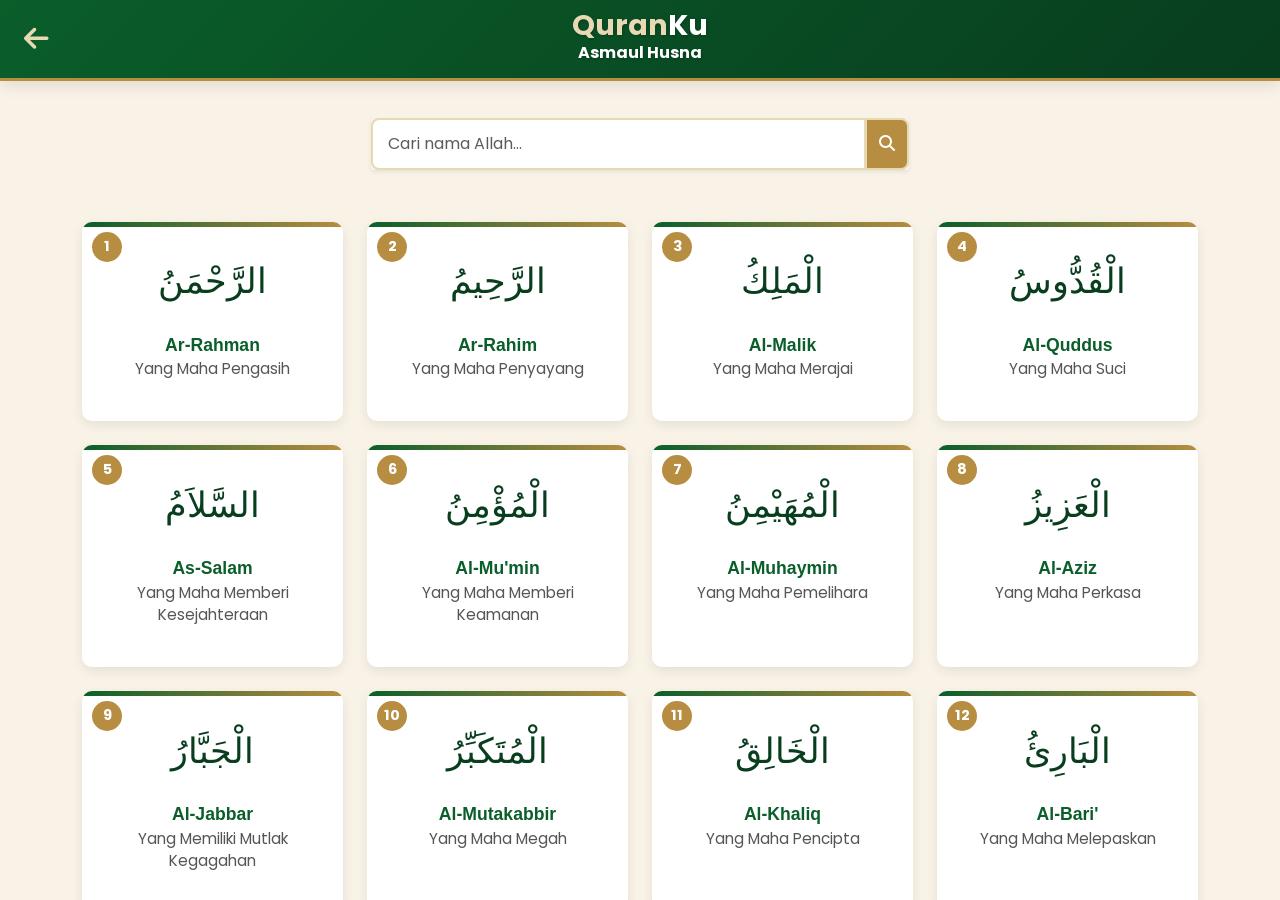
==== asmaul-husna/index.html @ c401ebb1 "Add files via upload" ====
<!DOCTYPE html>
<html lang="id">
  <head>
    <meta charset="UTF-8" />
    <meta http-equiv="X-UA-Compatible" content="IE=edge" />
    <meta name="viewport" content="width=device-width, initial-scale=1.0" />
    <title>Asmaul Husna - ngajionline</title>
    <link
      href="https://cdn.jsdelivr.net/npm/bootstrap@5.2.3/dist/css/bootstrap.min.css"
      rel="stylesheet"
    />
    <link
      rel="stylesheet"
      href="https://cdnjs.cloudflare.com/ajax/libs/font-awesome/6.4.0/css/all.min.css"
    />
    <link
      href="https://fonts.googleapis.com/css2?family=Poppins:wght@300;400;500;600;700&family=Amiri:wght@400;700&family=Lateef&family=Scheherazade+New:wght@400;700&display=swap"
      rel="stylesheet"
    />
    <style>
      :root {
        --islamic-green: #0a5e2a;
        --gold: #b78d41;
        --cream: #f8f3e6;
        --light-gold: #e8d9b5;
        --dark-green: #083d1e;
        --white: #ffffff;
      }
      body {
        font-family: "Poppins", sans-serif;
        background-color: var(--cream);
        color: #333;
        overflow-x: hidden;
        padding-top: 70px;
      }
      .arabic-font {
        font-family: "Scheherazade New", "Amiri", "Lateef", serif;
      }
      .navbar {
        background: linear-gradient(
          135deg,
          var(--islamic-green) 0%,
          var(--dark-green) 100%
        ) !important;
        box-shadow: 0 4px 15px rgba(0, 0, 0, 0.1);
        border-bottom: 3px solid var(--gold);
      }
      .navbar h1 {
        font-weight: 700;
        font-size: 1.8rem;
        color: var(--white);
        text-shadow: 1px 1px 3px rgba(0, 0, 0, 0.2);
      }
      .navbar h1 span {
        color: var(--light-gold);
      }
      .toogle-back {
        color: var(--light-gold) !important;
        transition: all 0.3s ease;
      }
      .toogle-back:hover {
        background: rgba(255, 255, 255, 0.1);
        transform: translateX(-3px);
      }
      .input-asmaul-husna {
        border: 2px solid var(--light-gold);
        border-radius: 8px 0 0 8px !important;
        font-size: 1rem;
        padding: 12px 15px;
      }
      .input-asmaul-husna:focus {
        box-shadow: 0 0 0 0.25rem rgba(183, 141, 65, 0.25);
        border-color: var(--gold);
      }
      .btn-cari {
        border: 2px solid var(--light-gold);
        background-color: var(--gold);
        color: white;
        border-radius: 0 8px 8px 0 !important;
        font-weight: 500;
        transition: all 0.3s ease;
      }
      .btn-cari:hover {
        background-color: var(--dark-green);
        border-color: var(--gold);
      }
      .isi-asmaul-husna {
        padding: 20px 0;
        justify-content: center !important;
      }
      .asmaul-card {
        background: var(--white);
        border-radius: 10px;
        box-shadow: 0 4px 12px rgba(0, 0, 0, 0.08);
        margin-bottom: 20px;
        transition: all 0.3s ease;
        border: none;
        overflow: hidden;
        position: relative;
        width: 100%;
        max-width: 300px;
      }
      .asmaul-card:hover {
        transform: translateY(-5px);
        box-shadow: 0 8px 20px rgba(0, 0, 0, 0.12);
      }
      .asmaul-card::before {
        content: "";
        position: absolute;
        top: 0;
        left: 0;
        right: 0;
        height: 5px;
        background: linear-gradient(
          90deg,
          var(--islamic-green) 0%,
          var(--gold) 100%
        );
      }
      .card-number {
        position: absolute;
        top: 10px;
        left: 10px;
        background: var(--gold);
        color: white;
        width: 30px;
        height: 30px;
        border-radius: 50%;
        display: flex;
        align-items: center;
        justify-content: center;
        font-weight: bold;
        font-size: 0.9rem;
      }
      .arabic-name {
        font-family: "Scheherazade New", serif;
        font-size: 2.2rem;
        text-align: center;
        color: var(--dark-green);
        padding: 20px 10px 0;
        line-height: 1.4;
        min-height: 100px;
        display: flex;
        align-items: center;
        justify-content: center;
      }
      .latin-name {
        font-weight: 600;
        text-align: center;
        color: var(--islamic-green);
        margin-top: 10px;
        font-size: 1.1rem;
      }
      .meaning {
        text-align: center;
        color: #555;
        padding: 0 15px 20px;
        font-size: 0.95rem;
        line-height: 1.5;
      }
      .loading {
        display: flex;
        justify-content: center;
        padding: 30px;
      }
      .spinner {
        width: 40px;
        height: 40px;
        border: 4px solid var(--light-gold);
        border-top: 4px solid var(--islamic-green);
        border-radius: 50%;
        animation: spin 1s linear infinite;
      }
      @keyframes spin {
        0% {
          transform: rotate(0deg);
        }
        100% {
          transform: rotate(360deg);
        }
      }
      @media (max-width: 768px) {
        .navbar h1 {
          font-size: 1.5rem;
        }
        .arabic-name {
          font-size: 1.8rem;
          min-height: 80px;
        }
      }
    </style>
  </head>
  <body>
    <!-- header -->
    <nav class="navbar fixed-top">
      <div class="container-fluid">
        <div class="col-2 ps-2">
          <a href="../index.html"
            ><i class="fas fa-arrow-left fs-3 toogle-back p-1 rounded"></i
          ></a>
        </div>
        <div class="col-8 text-center">
          <h1>
            <span>Quran</span>Ku
            <small class="d-block fs-6">Asmaul Husna</small>
          </h1>
        </div>
        <div class="col-2"></div>
      </div>
    </nav>

    <!-- input search -->
    <div class="container mt-4 pt-3">
      <div class="row p-2 d-flex justify-content-center">
        <div class="col-md-8 col-lg-6">
          <div class="input-group mb-4 shadow-sm">
            <input
              type="text"
              class="form-control input-asmaul-husna"
              placeholder="Cari nama Allah..."
              aria-label="Cari nama Allah"
            />
            <button class="btn btn-cari" type="button">
              <i class="fas fa-search"></i>
            </button>
          </div>
        </div>
      </div>
    </div>

    <!-- container asmaul husna -->
    <div class="container">
      <div class="loading">
        <div class="spinner"></div>
      </div>
      <div class="row isi-asmaul-husna justify-content-center">
        <!-- Cards will be inserted here by JavaScript -->
      </div>
    </div>

    <script src="https://cdn.jsdelivr.net/npm/bootstrap@5.2.3/dist/js/bootstrap.bundle.min.js"></script>
    <script src="https://code.jquery.com/jquery-3.6.2.min.js"></script>
    <script>
      $(document).ready(function () {
        // Data Asmaul Husna (99 nama)
        const asmaulHusna = [
          {
            number: 1,
            arabic: "الرَّحْمَنُ",
            latin: "Ar-Rahman",
            meaning: "Yang Maha Pengasih",
          },
          {
            number: 2,
            arabic: "الرَّحِيمُ",
            latin: "Ar-Rahim",
            meaning: "Yang Maha Penyayang",
          },
          {
            number: 3,
            arabic: "الْمَلِكُ",
            latin: "Al-Malik",
            meaning: "Yang Maha Merajai",
          },
          {
            number: 4,
            arabic: "الْقُدُّوسُ",
            latin: "Al-Quddus",
            meaning: "Yang Maha Suci",
          },
          {
            number: 5,
            arabic: "السَّلاَمُ",
            latin: "As-Salam",
            meaning: "Yang Maha Memberi Kesejahteraan",
          },
          {
            number: 6,
            arabic: "الْمُؤْمِنُ",
            latin: "Al-Mu'min",
            meaning: "Yang Maha Memberi Keamanan",
          },
          {
            number: 7,
            arabic: "الْمُهَيْمِنُ",
            latin: "Al-Muhaymin",
            meaning: "Yang Maha Pemelihara",
          },
          {
            number: 8,
            arabic: "الْعَزِيزُ",
            latin: "Al-Aziz",
            meaning: "Yang Maha Perkasa",
          },
          {
            number: 9,
            arabic: "الْجَبَّارُ",
            latin: "Al-Jabbar",
            meaning: "Yang Memiliki Mutlak Kegagahan",
          },
          {
            number: 10,
            arabic: "الْمُتَكَبِّرُ",
            latin: "Al-Mutakabbir",
            meaning: "Yang Maha Megah",
          },
          {
            number: 11,
            arabic: "الْخَالِقُ",
            latin: "Al-Khaliq",
            meaning: "Yang Maha Pencipta",
          },
          {
            number: 12,
            arabic: "الْبَارِئُ",
            latin: "Al-Bari'",
            meaning: "Yang Maha Melepaskan",
          },
          {
            number: 13,
            arabic: "الْمُصَوِّرُ",
            latin: "Al-Musawwir",
            meaning: "Yang Maha Membentuk Rupa",
          },
          {
            number: 14,
            arabic: "الْغَفَّارُ",
            latin: "Al-Ghaffar",
            meaning: "Yang Maha Pengampun",
          },
          {
            number: 15,
            arabic: "الْقَهَّارُ",
            latin: "Al-Qahhar",
            meaning: "Yang Maha Menaklukkan",
          },
          {
            number: 16,
            arabic: "الْوَهَّابُ",
            latin: "Al-Wahhab",
            meaning: "Yang Maha Pemberi Karunia",
          },
          {
            number: 17,
            arabic: "الرَّزَّاقُ",
            latin: "Ar-Razzaq",
            meaning: "Yang Maha Pemberi Rezeki",
          },
          {
            number: 18,
            arabic: "الْفَتَّاحُ",
            latin: "Al-Fattah",
            meaning: "Yang Maha Pembuka Rahmat",
          },
          {
            number: 19,
            arabic: "اَلْعَلِيْمُ",
            latin: "Al-'Alim",
            meaning: "Yang Maha Mengetahui",
          },
          {
            number: 20,
            arabic: "الْقَابِضُ",
            latin: "Al-Qabid",
            meaning: "Yang Maha Menyempitkan",
          },
          {
            number: 21,
            arabic: "الْبَاسِطُ",
            latin: "Al-Basit",
            meaning: "Yang Maha Melapangkan",
          },
          {
            number: 22,
            arabic: "الْخَافِضُ",
            latin: "Al-Khafid",
            meaning: "Yang Maha Merendahkan",
          },
          {
            number: 23,
            arabic: "الرَّافِعُ",
            latin: "Ar-Rafi'",
            meaning: "Yang Maha Meninggikan",
          },
          {
            number: 24,
            arabic: "الْمُعِزُّ",
            latin: "Al-Mu'izz",
            meaning: "Yang Maha Memuliakan",
          },
          {
            number: 25,
            arabic: "المُذِلُّ",
            latin: "Al-Mudhill",
            meaning: "Yang Maha Menghinakan",
          },
          {
            number: 26,
            arabic: "السَّمِيعُ",
            latin: "As-Sami'",
            meaning: "Yang Maha Mendengar",
          },
          {
            number: 27,
            arabic: "الْبَصِيرُ",
            latin: "Al-Basir",
            meaning: "Yang Maha Melihat",
          },
          {
            number: 28,
            arabic: "الْحَكَمُ",
            latin: "Al-Hakam",
            meaning: "Yang Maha Menetapkan",
          },
          {
            number: 29,
            arabic: "الْعَدْلُ",
            latin: "Al-Adl",
            meaning: "Yang Maha Adil",
          },
          {
            number: 30,
            arabic: "اللَّطِيفُ",
            latin: "Al-Latif",
            meaning: "Yang Maha Lembut",
          },
          {
            number: 31,
            arabic: "الْخَبِيرُ",
            latin: "Al-Khabir",
            meaning: "Yang Maha Mengenal",
          },
          {
            number: 32,
            arabic: "الْحَلِيمُ",
            latin: "Al-Halim",
            meaning: "Yang Maha Penyantun",
          },
          {
            number: 33,
            arabic: "الْعَظِيمُ",
            latin: "Al-Azim",
            meaning: "Yang Maha Agung",
          },
          {
            number: 34,
            arabic: "الْغَفُورُ",
            latin: "Al-Ghafur",
            meaning: "Yang Maha Pengampun",
          },
          {
            number: 35,
            arabic: "الشَّكُورُ",
            latin: "Asy-Syakur",
            meaning: "Yang Maha Mensyukuri",
          },
          {
            number: 36,
            arabic: "الْعَلِيُّ",
            latin: "Al-Aliyy",
            meaning: "Yang Maha Tinggi",
          },
          {
            number: 37,
            arabic: "الْكَبِيرُ",
            latin: "Al-Kabir",
            meaning: "Yang Maha Besar",
          },
          {
            number: 38,
            arabic: "الْحَفِيظُ",
            latin: "Al-Hafiz",
            meaning: "Yang Maha Memelihara",
          },
          {
            number: 39,
            arabic: "المُقيِت",
            latin: "Al-Muqit",
            meaning: "Yang Maha Pemberi Kecukupan",
          },
          {
            number: 40,
            arabic: "الْحسِيبُ",
            latin: "Al-Hasib",
            meaning: "Yang Maha Membuat Perhitungan",
          },
          {
            number: 41,
            arabic: "الْجَلِيلُ",
            latin: "Al-Jalil",
            meaning: "Yang Maha Mulia",
          },
          {
            number: 42,
            arabic: "الْكَرِيمُ",
            latin: "Al-Karim",
            meaning: "Yang Maha Pemurah",
          },
          {
            number: 43,
            arabic: "الرَّقِيبُ",
            latin: "Ar-Raqib",
            meaning: "Yang Maha Mengawasi",
          },
          {
            number: 44,
            arabic: "الْمُجِيبُ",
            latin: "Al-Mujib",
            meaning: "Yang Maha Mengabulkan",
          },
          {
            number: 45,
            arabic: "الْوَاسِعُ",
            latin: "Al-Wasi'",
            meaning: "Yang Maha Luas",
          },
          {
            number: 46,
            arabic: "الْحَكِيمُ",
            latin: "Al-Hakim",
            meaning: "Yang Maha Bijaksana",
          },
          {
            number: 47,
            arabic: "الْوَدُودُ",
            latin: "Al-Wadud",
            meaning: "Yang Maha Mengasihi",
          },
          {
            number: 48,
            arabic: "الْمَجِيدُ",
            latin: "Al-Majid",
            meaning: "Yang Maha Mulia",
          },
          {
            number: 49,
            arabic: "الْبَاعِثُ",
            latin: "Al-Ba'its",
            meaning: "Yang Maha Membangkitkan",
          },
          {
            number: 50,
            arabic: "الشَّهِيدُ",
            latin: "Asy-Syahid",
            meaning: "Yang Maha Menyaksikan",
          },
          {
            number: 51,
            arabic: "الْحَقُّ",
            latin: "Al-Haqq",
            meaning: "Yang Maha Benar",
          },
          {
            number: 52,
            arabic: "الْوَكِيلُ",
            latin: "Al-Wakil",
            meaning: "Yang Maha Memelihara",
          },
          {
            number: 53,
            arabic: "الْقَوِيُّ",
            latin: "Al-Qawiyy",
            meaning: "Yang Maha Kuat",
          },
          {
            number: 54,
            arabic: "الْمَتِينُ",
            latin: "Al-Matin",
            meaning: "Yang Maha Kokoh",
          },
          {
            number: 55,
            arabic: "الْوَلِيُّ",
            latin: "Al-Waliyy",
            meaning: "Yang Maha Melindungi",
          },
          {
            number: 56,
            arabic: "الْحَمِيدُ",
            latin: "Al-Hamid",
            meaning: "Yang Maha Terpuji",
          },
          {
            number: 57,
            arabic: "الْمُحْصِي",
            latin: "Al-Muhshi",
            meaning: "Yang Maha Menghitung",
          },
          {
            number: 58,
            arabic: "الْمُبْدِئُ",
            latin: "Al-Mubdi'",
            meaning: "Yang Maha Memulai",
          },
          {
            number: 59,
            arabic: "الْمُعِيدُ",
            latin: "Al-Mu'id",
            meaning: "Yang Maha Mengembalikan Kehidupan",
          },
          {
            number: 60,
            arabic: "الْمُحْيِي",
            latin: "Al-Muhyi",
            meaning: "Yang Maha Menghidupkan",
          },
          {
            number: 61,
            arabic: "اَلْمُمِيتُ",
            latin: "Al-Mumit",
            meaning: "Yang Maha Mematikan",
          },
          {
            number: 62,
            arabic: "الْحَيُّ",
            latin: "Al-Hayy",
            meaning: "Yang Maha Hidup",
          },
          {
            number: 63,
            arabic: "الْقَيُّومُ",
            latin: "Al-Qayyum",
            meaning: "Yang Maha Berdiri Sendiri",
          },
          {
            number: 64,
            arabic: "الْوَاجِدُ",
            latin: "Al-Wajid",
            meaning: "Yang Maha Penemu",
          },
          {
            number: 65,
            arabic: "الْمَاجِدُ",
            latin: "Al-Majid",
            meaning: "Yang Maha Mulia",
          },
          {
            number: 66,
            arabic: "الْواحِدُ",
            latin: "Al-Wahid",
            meaning: "Yang Maha Esa",
          },
          {
            number: 67,
            arabic: "اَلاَحَدُ",
            latin: "Al-Ahad",
            meaning: "Yang Maha Tunggal",
          },
          {
            number: 68,
            arabic: "الصَّمَدُ",
            latin: "As-Samad",
            meaning: "Yang Maha Dibutuhkan",
          },
          {
            number: 69,
            arabic: "الْقَادِرُ",
            latin: "Al-Qadir",
            meaning: "Yang Maha Kuasa",
          },
          {
            number: 70,
            arabic: "الْمُقْتَدِرُ",
            latin: "Al-Muqtadir",
            meaning: "Yang Maha Menentukan",
          },
          {
            number: 71,
            arabic: "الْمُقَدِّمُ",
            latin: "Al-Muqaddim",
            meaning: "Yang Maha Mendahulukan",
          },
          {
            number: 72,
            arabic: "الْمُؤَخِّرُ",
            latin: "Al-Mu'akhkhir",
            meaning: "Yang Maha Mengakhirkan",
          },
          {
            number: 73,
            arabic: "الأوَّلُ",
            latin: "Al-Awwal",
            meaning: "Yang Maha Awal",
          },
          {
            number: 74,
            arabic: "الآخِرُ",
            latin: "Al-Akhir",
            meaning: "Yang Maha Akhir",
          },
          {
            number: 75,
            arabic: "الظَّاهِرُ",
            latin: "Az-Zahir",
            meaning: "Yang Maha Nyata",
          },
          {
            number: 76,
            arabic: "الْبَاطِنُ",
            latin: "Al-Batin",
            meaning: "Yang Maha Ghaib",
          },
          {
            number: 77,
            arabic: "الْوَالِي",
            latin: "Al-Wali",
            meaning: "Yang Maha Memerintah",
          },
          {
            number: 78,
            arabic: "الْمُتَعَالِي",
            latin: "Al-Muta'ali",
            meaning: "Yang Maha Tinggi",
          },
          {
            number: 79,
            arabic: "الْبَرُّ",
            latin: "Al-Barr",
            meaning: "Yang Maha Dermawan",
          },
          {
            number: 80,
            arabic: "التَّوَابُ",
            latin: "At-Tawwab",
            meaning: "Yang Maha Penerima Tobat",
          },
          {
            number: 81,
            arabic: "الْمُنْتَقِمُ",
            latin: "Al-Muntaqim",
            meaning: "Yang Maha Pemberi Balasan",
          },
          {
            number: 82,
            arabic: "العَفُوُ",
            latin: "Al-Afuww",
            meaning: "Yang Maha Pemaaf",
          },
          {
            number: 83,
            arabic: "الرَّؤُوفُ",
            latin: "Ar-Ra'uf",
            meaning: "Yang Maha Pengasuh",
          },
          {
            number: 84,
            arabic: "مَالِكُ الْمُلْكِ",
            latin: "Malik-ul-Mulk",
            meaning: "Yang Maha Penguasa Kerajaan",
          },
          {
            number: 85,
            arabic: "ذُوالْجَلاَلِ وَالإكْرَامِ",
            latin: "Dzul-Jalali wal-Ikram",
            meaning: "Yang Maha Pemilik Kebesaran dan Kemuliaan",
          },
          {
            number: 86,
            arabic: "الْمُقْسِطُ",
            latin: "Al-Muqsit",
            meaning: "Yang Maha Adil",
          },
          {
            number: 87,
            arabic: "الْجَامِعُ",
            latin: "Al-Jami'",
            meaning: "Yang Maha Mengumpulkan",
          },
          {
            number: 88,
            arabic: "الْغَنِيُّ",
            latin: "Al-Ghaniyy",
            meaning: "Yang Maha Kaya",
          },
          {
            number: 89,
            arabic: "الْمُغْنِي",
            latin: "Al-Mughni",
            meaning: "Yang Maha Pemberi Kekayaan",
          },
          {
            number: 90,
            arabic: "اَلْمَانِعُ",
            latin: "Al-Mani'",
            meaning: "Yang Maha Mencegah",
          },
          {
            number: 91,
            arabic: "الضَّارَّ",
            latin: "Ad-Dharr",
            meaning: "Yang Maha Penimpa Kemudharatan",
          },
          {
            number: 92,
            arabic: "النَّافِعُ",
            latin: "An-Nafi'",
            meaning: "Yang Maha Memberi Manfaat",
          },
          {
            number: 93,
            arabic: "النُّورُ",
            latin: "An-Nur",
            meaning: "Yang Maha Bercahaya",
          },
          {
            number: 94,
            arabic: "الْهَادِي",
            latin: "Al-Hadi",
            meaning: "Yang Maha Pemberi Petunjuk",
          },
          {
            number: 95,
            arabic: "الْبَدِيعُ",
            latin: "Al-Badi'",
            meaning: "Yang Maha Pencipta Tanpa Contoh",
          },
          {
            number: 96,
            arabic: "اَلْبَاقِي",
            latin: "Al-Baqi",
            meaning: "Yang Maha Kekal",
          },
          {
            number: 97,
            arabic: "الْوَارِثُ",
            latin: "Al-Warith",
            meaning: "Yang Maha Pewaris",
          },
          {
            number: 98,
            arabic: "الرَّشِيدُ",
            latin: "Ar-Rasyid",
            meaning: "Yang Maha Pandai",
          },
          {
            number: 99,
            arabic: "الصَّبُورُ",
            latin: "As-Sabur",
            meaning: "Yang Maha Sabar",
          },
        ];
        // Function to render cards
        function renderCards(data) {
          $(".loading").hide();
          $(".isi-asmaul-husna").empty();
          data.forEach((item) => {
            const card = `
                        <div class="col-sm-6 col-md-4 col-lg-3 mb-4 d-flex justify-content-center">
                            <div class="card asmaul-card h-100">
                                <div class="card-number">${item.number}</div>
                                <div class="arabic-name arabic-font" dir="rtl">${item.arabic}</div>
                                <div class="latin-name">${item.latin}</div>
                                <div class="meaning">${item.meaning}</div>
                            </div>
                        </div>
                    `;
            $(".isi-asmaul-husna").append(card);
          });
        }
        // Initial render
        setTimeout(() => {
          renderCards(asmaulHusna);
        }, 1000);
        // Search functionality
        $(".btn-cari").click(searchAsmaul);
        $(".input-asmaul-husna").on("keyup", function (e) {
          if (e.key === "Enter") searchAsmaul();
        });
        function searchAsmaul() {
          const searchTerm = $(".input-asmaul-husna").val().toLowerCase();
          if (searchTerm === "") {
            renderCards(asmaulHusna);
            return;
          }
          const filtered = asmaulHusna.filter(
            (item) =>
              item.latin.toLowerCase().includes(searchTerm) ||
              item.meaning.toLowerCase().includes(searchTerm)
          );
          renderCards(filtered);
        }
      });
    </script>
  </body>
</html>
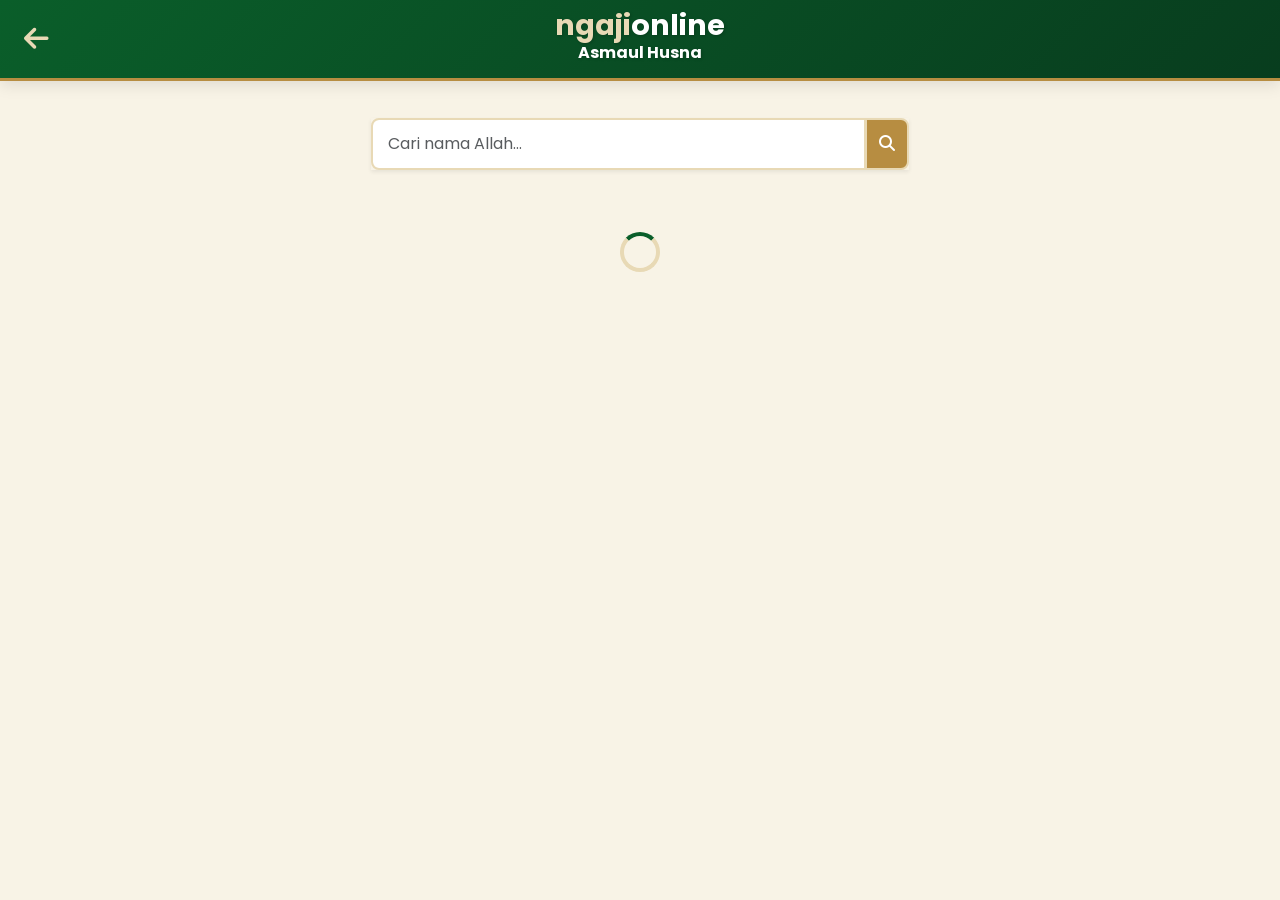
==== commit 1936bb1e: "Update index.html" ====
--- a/asmaul-husna/index.html
+++ b/asmaul-husna/index.html
@@ -201,7 +201,7 @@
         </div>
         <div class="col-8 text-center">
           <h1>
-            <span>Quran</span>Ku
+            <span>ngaji</span>online
             <small class="d-block fs-6">Asmaul Husna</small>
           </h1>
         </div>
